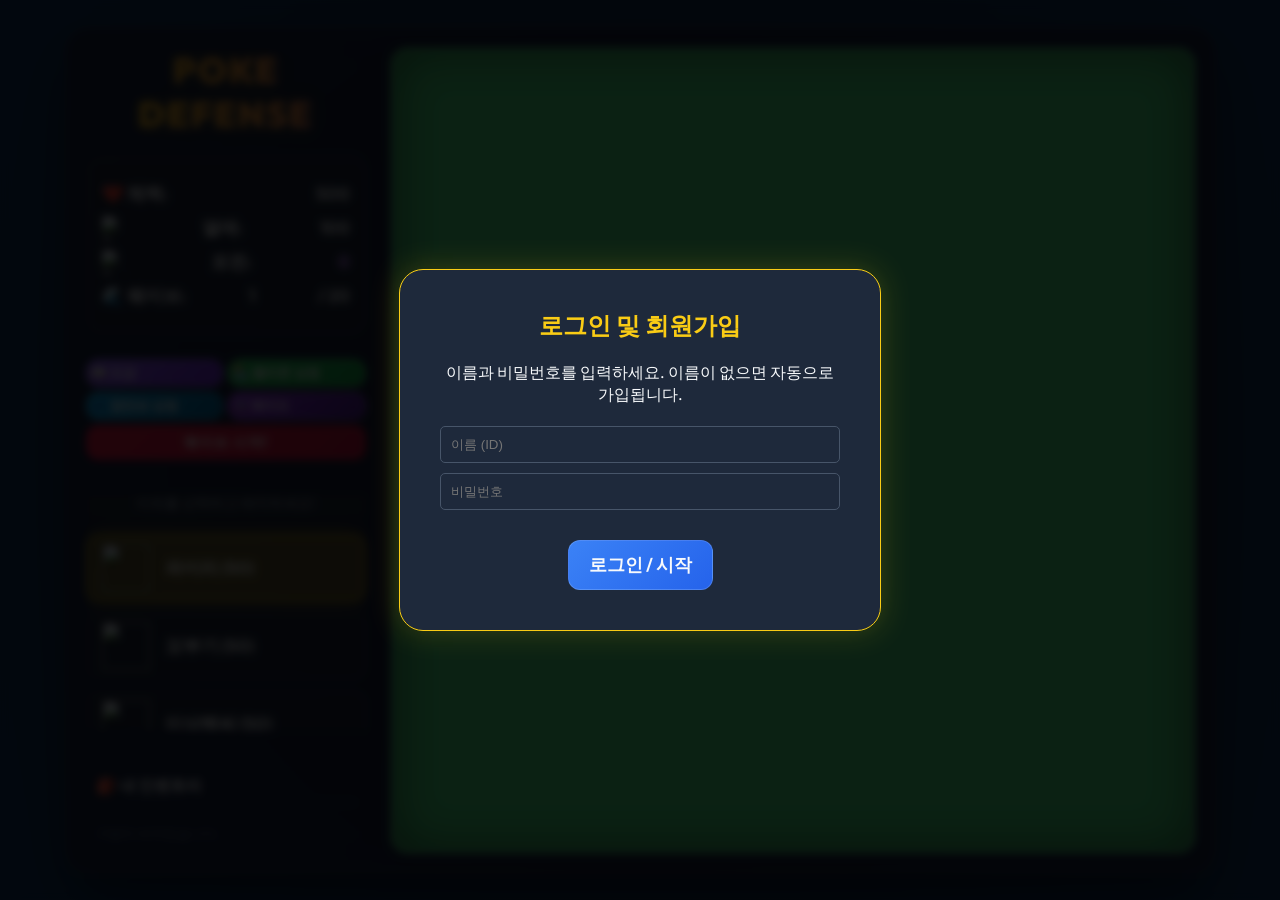
==== defense_game/index.html @ 1b273507 "Add files via upload" ====
<!DOCTYPE html>
<html lang="ko">
<head>
    <meta charset="UTF-8">
    <meta name="viewport" content="width=device-width, initial-scale=1.0">
    <title>Pokemon Defense: Advanced</title>
    <link rel="stylesheet" href="styles.css">
    <link href="https://fonts.googleapis.com/css2?family=Outfit:wght@400;600;800&display=swap" rel="stylesheet">
</head>
<body>
    <!-- Login/Register Overlay -->
    <div id="login-overlay" class="overlay">
        <div class="modal">
            <h2>로그인 및 회원가입</h2>
            <p>이름과 비밀번호를 입력하세요. 이름이 없으면 자동으로 가입됩니다.</p>
            <div style="display: flex; flex-direction: column; gap: 10px; margin: 20px 0;">
                <input type="text" id="login-id" placeholder="이름 (ID)" style="padding: 10px; border-radius: 5px; border: 1px solid #475569; background: #1e293b; color: white;">
                <input type="password" id="login-pw" placeholder="비밀번호" style="padding: 10px; border-radius: 5px; border: 1px solid #475569; background: #1e293b; color: white;">
            </div>
            <div class="modal-btns">
                <button id="btn-login" style="background: linear-gradient(135deg, #3b82f6, #2563eb);">로그인 / 시작</button>
            </div>
        </div>
    </div>

    <!-- Tutorial Overlay -->
    <div id="tutorial-overlay" class="overlay" style="display: none;">
        <div class="modal">
            <h2>환영합니다!</h2>
            <p>새로운 시스템이 도입된 포켓몬 디펜스의 튜토리얼을 진행하시겠습니까?</p>
            <div class="modal-btns">
                <button id="btn-tut-yes">네, 튜토리얼 보기</button>
                <button id="btn-tut-no" class="secondary">아니오, 바로 시작</button>
            </div>
        </div>
    </div>

    <div id="victory-overlay" class="overlay" style="display: none;">
        <div class="modal" style="border-color: #4ade80;">
            <h2 style="color: #4ade80;">VICTORY! 🎉</h2>
            <p>20 웨이브를 모두 막아냈습니다!<br>포켓몬 디펜스 마스터가 되셨습니다.</p>
            <div class="modal-btns">
                <button onclick="location.reload()" style="background: linear-gradient(135deg, #22c55e, #16a34a);">다시 하기</button>
            </div>
        </div>
    </div>

    <!-- Encyclopedia Overlay -->
    <div id="encyclopedia-overlay" class="overlay" style="display: none; align-items: flex-start; padding-top: 50px;">
        <div class="modal" style="width: 80%; max-width: 800px; max-height: 80vh; overflow-y: auto; text-align: left; position: relative;">
            <button id="btn-close-enc" style="position: absolute; top: 15px; right: 15px; background: transparent; border: none; font-size: 1.2rem; cursor: pointer;">❌</button>
            <h2 style="text-align: center; margin-bottom: 20px;">📖 디펜스 종합 도감</h2>
            
            <div style="display: flex; gap: 10px; margin-bottom: 20px; justify-content: center;">
                <button id="tab-towers" style="padding: 8px 16px; background: linear-gradient(135deg, #3b82f6, #2563eb); color: white; border: none; border-radius: 5px; cursor: pointer; font-weight: bold;">아군 (포켓몬 타워)</button>
                <button id="tab-enemies" style="padding: 8px 16px; background: #334155; color: #cbd5e1; border: none; border-radius: 5px; cursor: pointer; font-weight: bold;">적 (야생 포켓몬)</button>
                <button id="tab-status" style="padding: 8px 16px; background: #334155; color: #cbd5e1; border: none; border-radius: 5px; cursor: pointer; font-weight: bold;">상태이상 효과</button>
            </div>
            
            <div id="enc-towers-content" style="display: grid; grid-template-columns: repeat(auto-fill, minmax(200px, 1fr)); gap: 15px;">
                <!-- JS로 렌더링 -->
            </div>
            <div id="enc-enemies-content" style="display: none; grid-template-columns: repeat(auto-fill, minmax(200px, 1fr)); gap: 15px;">
                <!-- JS로 렌더링 -->
            </div>
            <div id="enc-status-content" style="display: none; grid-template-columns: repeat(auto-fill, minmax(300px, 1fr)); gap: 15px;">
                <div style="background: rgba(0,0,0,0.3); padding: 15px; border-radius: 8px; border-left: 5px solid #ef4444;">
                    <h4 style="color: #ef4444; margin: 0 0 5px 0;">🔥 화상 (Burn)</h4>
                    <p style="margin: 0; font-size: 0.85rem; color: #cbd5e1;">5초 동안 매 0.5초마다 지속 피해를 입힙니다. 기지 공격 시 데미지가 반감됩니다.</p>
                </div>
                <div style="background: rgba(0,0,0,0.3); padding: 15px; border-radius: 8px; border-left: 5px solid #3b82f6;">
                    <h4 style="color: #3b82f6; margin: 0 0 5px 0;">💧 둔화 (Slow)</h4>
                    <p style="margin: 0; font-size: 0.85rem; color: #cbd5e1;">일정 시간 동안 적의 이동 속도가 감소합니다.</p>
                </div>
                <div style="background: rgba(0,0,0,0.3); padding: 15px; border-radius: 8px; border-left: 5px solid #facc15;">
                    <h4 style="color: #facc15; margin: 0 0 5px 0;">⚡ 마비 (Paralyze)</h4>
                    <p style="margin: 0; font-size: 0.85rem; color: #cbd5e1;">이동 속도가 50% 감소하며, 1초마다 12% 확률로 2초간 멈춥니다.</p>
                </div>
                <div style="background: rgba(0,0,0,0.3); padding: 15px; border-radius: 8px; border-left: 5px solid #a855f7;">
                    <h4 style="color: #a855f7; margin: 0 0 5px 0;">☠️ 맹독 (Poison)</h4>
                    <p style="margin: 0; font-size: 0.85rem; color: #cbd5e1;">5초 동안 매 0.5초마다 아주 강력한 지속 피해를 입힙니다.</p>
                </div>
                <div style="background: rgba(0,0,0,0.3); padding: 15px; border-radius: 8px; border-left: 5px solid #38bdf8;">
                    <h4 style="color: #38bdf8; margin: 0 0 5px 0;">❄️ 얼음 (Freeze)</h4>
                    <p style="margin: 0; font-size: 0.85rem; color: #cbd5e1;">적이 완전히 멈춥니다. 1초마다 20% 확률로 얼음이 깨지며 해제됩니다.</p>
                </div>
                <div style="background: rgba(0,0,0,0.3); padding: 15px; border-radius: 8px; border-left: 5px solid #93c5fd;">
                    <h4 style="color: #93c5fd; margin: 0 0 5px 0;">💤 수면 (Sleep)</h4>
                    <p style="margin: 0; font-size: 0.85rem; color: #cbd5e1;">야생 포켓몬이 아군 타워를 잠재워 일정 시간 공격하지 못하게 합니다.</p>
                </div>
                <div style="background: rgba(0,0,0,0.3); padding: 15px; border-radius: 8px; border-left: 5px solid #f87171;">
                    <h4 style="color: #f87171; margin: 0 0 5px 0;">🥱 하품 (Yawn)</h4>
                    <p style="margin: 0; font-size: 0.85rem; color: #cbd5e1;">야생 포켓몬이 주변 타워에게 하품을 걸어 서서히 잠들게 합니다 (10초 뒤 3.5초 수면).</p>
                </div>
                <div style="background: rgba(0,0,0,0.3); padding: 15px; border-radius: 8px; border-left: 5px solid #facc15;">
                    <h4 style="color: #facc15; margin: 0 0 5px 0;">😵 기절 (Stun)</h4>
                    <p style="margin: 0; font-size: 0.85rem; color: #cbd5e1;">돌에 맞거나 폭발에 휘말린 타워가 일시적으로 행동 불능(공격 불가) 상태가 됩니다.</p>
                </div>
                <div style="background: rgba(0,0,0,0.3); padding: 15px; border-radius: 8px; border-left: 5px solid #b45309;">
                    <h4 style="color: #b45309; margin: 0 0 5px 0;">🌪️ 모래지옥 (Sand Tomb)</h4>
                    <p style="margin: 0; font-size: 0.85rem; color: #cbd5e1;">보스의 모래지옥 범위 내에 있는 타워들은 지속적으로 공격이 불가능해집니다.</p>
                </div>
                <div style="background: rgba(0,0,0,0.3); padding: 15px; border-radius: 8px; border-left: 5px solid #64748b;">
                    <h4 style="color: #64748b; margin: 0 0 5px 0;">⚙️ 톱니바퀴 시너지 (Gear Synergy)</h4>
                    <p style="margin: 0; font-size: 0.85rem; color: #cbd5e1;">현재 맵 위에 생존해 있는 기어르 계열(기어르, 기기어르, 기기기어르)이 많을수록 이들의 이동 속도가 비례하여 빨라지며, 타워에게 받는 피해량도 대폭 감소합니다.</p>
                </div>
                <div style="background: rgba(0,0,0,0.3); padding: 15px; border-radius: 8px; border-left: 5px solid #a855f7;">
                    <h4 style="color: #a855f7; margin: 0 0 5px 0;">💫 혼란 (Confusion)</h4>
                    <p style="margin: 0; font-size: 0.85rem; color: #cbd5e1;">몬스터가 혼란 상태에 빠져, 이동하면서 지속적으로 자해 피해를 입습니다. 몬스터의 색상이 기괴하게 변형됩니다.</p>
                </div>
                <div style="background: rgba(0,0,0,0.3); padding: 15px; border-radius: 8px; border-left: 5px solid #ef4444;">
                    <h4 style="color: #ef4444; margin: 0 0 5px 0;">👿 위협 (Intimidate)</h4>
                    <p style="margin: 0; font-size: 0.85rem; color: #cbd5e1;">전방위 적들의 공격력을 영구적으로 하락시킵니다. (최대 75% 중첩 가능)</p>
                </div>
                <div style="background: rgba(0,0,0,0.3); padding: 15px; border-radius: 8px; border-left: 5px solid #22c55e;">
                    <h4 style="color: #22c55e; margin: 0 0 5px 0;">🚫 회복 봉인 (Heal Block)</h4>
                    <p style="margin: 0; font-size: 0.85rem; color: #cbd5e1;">적 몬스터가 피격 시 체력을 회복하는 능력을 일시적으로 봉인합니다.</p>
                </div>
                <div style="background: rgba(0,0,0,0.3); padding: 15px; border-radius: 8px; border-left: 5px solid #3b82f6;">
                    <h4 style="color: #3b82f6; margin: 0 0 5px 0;">📉 공격력 하락 오라 (Weaken Aura)</h4>
                    <p style="margin: 0; font-size: 0.85rem; color: #cbd5e1;">물거미 계열 몬스터 주변에 있으면 아군 타워의 데미지가 일정 비율(20%) 하락합니다.</p>
                </div>
            </div>
        </div>
    </div>

    <!-- Shop Overlay -->
    <div id="shop-overlay" class="overlay" style="display: none; align-items: center; justify-content: center;">
        <div class="modal" style="width: 90%; max-width: 600px; border: 2px solid #22c55e; background: #0f172a; box-shadow: 0 0 20px rgba(34, 197, 94, 0.4);">
            <button id="btn-close-shop" style="position: absolute; top: 15px; right: 15px; background: transparent; border: none; font-size: 1.2rem; cursor: pointer;">❌</button>
            
            <div style="display: flex; align-items: center; gap: 15px; margin-bottom: 20px; border-bottom: 1px solid #1e293b; padding-bottom: 15px;">
                <img src="https://raw.githubusercontent.com/PokeAPI/sprites/master/sprites/pokemon/352.png" alt="Kecleon" style="width: 80px; height: 80px; filter: drop-shadow(0 2px 4px rgba(0,0,0,0.5));">
                <div>
                    <h2 style="color: #4ade80; margin: 0; font-size: 1.8rem;">켈리몬 상점</h2>
                    <p style="color: #94a3b8; margin: 5px 0 0 0; font-size: 0.9rem;">필요한 도구를 구매하세요! 재고는 바로바로 들어옵니다.</p>
                </div>
            </div>

            <div id="shop-items-container" style="display: grid; grid-template-columns: repeat(3, 1fr); gap: 15px; margin-bottom: 20px;">
                <!-- JS로 렌더링 됨 -->
            </div>
            
            <div style="text-align: right; color: #cbd5e1; font-weight: bold; font-size: 1.1rem;">
                보유 열매: <span id="shop-berries-display" style="color: #fbbf24;">0</span> 🍒
            </div>
        </div>
    </div>

    <!-- Snorlax's Shop Overlay -->
    <div id="snorlax-shop-overlay" class="overlay" style="display: none; align-items: center; justify-content: center; z-index: 105;">
        <div class="modal" style="width: 95%; max-width: 800px; max-height: 90vh; display: flex; flex-direction: column; border: 2px solid #0ea5e9; background: #0f172a; box-shadow: 0 0 30px rgba(14, 165, 233, 0.4); padding: 20px;">
            <button id="btn-close-snorlax-shop" style="position: absolute; top: 15px; right: 15px; background: transparent; border: none; font-size: 1.5rem; cursor: pointer;">❌</button>
            
            <div style="display: flex; align-items: center; gap: 15px; margin-bottom: 20px; border-bottom: 1px solid #1e293b; padding-bottom: 15px; flex-shrink: 0;">
                <img src="https://raw.githubusercontent.com/PokeAPI/sprites/master/sprites/pokemon/143.png" alt="Snorlax" style="width: 100px; height: 100px; filter: drop-shadow(0 4px 6px rgba(0,0,0,0.5));">
                <div style="text-align: left;">
                    <h2 style="color: #38bdf8; margin: 0; font-size: 2rem;">잠만보의 상점</h2>
                    <p style="color: #94a3b8; margin: 5px 0 0 0; font-size: 1rem;">라운드를 클리어하고 얻은 <b>포핀</b> <img src="https://raw.githubusercontent.com/PokeAPI/sprites/master/sprites/items/lumiose-galette.png" alt="poffin" style="width: 24px; vertical-align: middle;"> 으로 영구적인 업그레이드를 하세요!</p>
                </div>
            </div>

            <div style="text-align: right; color: #e2e8f0; font-weight: bold; font-size: 1.2rem; margin-bottom: 15px; flex-shrink: 0;">
                내 포핀: <span id="snorlax-poffins-display" style="color: #c084fc; font-size: 1.5rem;">0</span> <img src="https://raw.githubusercontent.com/PokeAPI/sprites/master/sprites/items/lumiose-galette.png" alt="poffin" style="width: 24px; vertical-align: middle;">
            </div>

            <!-- Upgrades Container -->
            <div id="snorlax-upgrades-container" style="flex: 1; overflow-y: auto; display: grid; grid-template-columns: repeat(auto-fill, minmax(240px, 1fr)); gap: 15px; padding-right: 10px;">
                <!-- JS로 렌더링 됨 -->
            </div>
        </div>
    </div>

    <div id="game-container">
        <div id="ui-panel" style="max-height: calc(100vh - 60px); overflow-y: auto; padding-right: 5px;">
            <h1>Poke Defense</h1>
            <div class="stats">
                <p>❤️ 체력: <span id="lives">500</span></p>
                <p><img src="https://raw.githubusercontent.com/PokeAPI/sprites/master/sprites/items/oran-berry.png" alt="Berry" class="berry-icon"> 열매: <span id="berries">100</span></p>
                <p><img src="https://raw.githubusercontent.com/PokeAPI/sprites/master/sprites/items/lumiose-galette.png" alt="Poffin" class="berry-icon"> 포핀: <span id="poffins" style="color: #c084fc; font-weight: bold;">0</span></p>
                <p>🌊 웨이브: <span id="wave">1</span> / 20</p>
            </div>

            <!-- User Status Bar -->
            <div id="user-status-bar" style="position: absolute; top: 10px; right: 20px; display: none; gap: 10px; align-items: center; z-index: 50; background: rgba(0,0,0,0.6); padding: 5px 15px; border-radius: 20px;">
                <span id="user-name-display" style="color: #60a5fa; font-weight: bold;">User</span>
                <button id="btn-save-game" style="background: #22c55e; border: none; padding: 5px 10px; border-radius: 5px; color: white; cursor: pointer; font-size: 0.8rem; font-weight: bold;">저장</button>
                <button id="btn-logout" style="background: #ef4444; border: none; padding: 5px 10px; border-radius: 5px; color: white; cursor: pointer; font-size: 0.8rem; font-weight: bold;">로그아웃</button>
            </div>

            <div id="top-buttons-container" style="flex-shrink: 0;">
                <div style="display: flex; gap: 5px; margin-top: 5px;">
                    <button id="btn-open-enc" style="flex: 1; padding: 4px; background: linear-gradient(135deg, #8b5cf6, #6d28d9); border-color: #a78bfa; font-size: 0.8rem;">📖 도감</button>
                    <button id="btn-open-shop" style="flex: 1; padding: 4px; background: linear-gradient(135deg, #22c55e, #16a34a); border-color: #4ade80; font-size: 0.8rem;">🏪 켈리몬 상점</button>
                </div>
                <div style="display: flex; gap: 5px; margin-top: 5px;">
                    <button id="btn-open-snorlax-shop" style="flex: 1; padding: 4px; background: linear-gradient(135deg, #0ea5e9, #0369a1); border-color: #38bdf8; font-size: 0.8rem;">💤 잠만보 상점</button>
                    <button id="btn-open-raid" style="flex: 1; padding: 4px; background: linear-gradient(135deg, #9333ea, #4c1d95); border-color: #c084fc; font-size: 0.8rem; font-weight: bold;">⚔️ 레이드</button>
                </div>
                <button id="btn-start-wave" style="margin-top: 5px; padding: 8px; width: 100%; font-size: 0.9rem;">웨이브 시작!</button>
            </div>
            
            <div id="build-menu" class="controls" style="max-height: 250px; overflow-y: auto; flex-shrink: 0;">
                <p class="instruction" style="position: sticky; top: 0; background: #1e293b; padding-bottom: 5px; z-index: 1;">타워를 선택하고 배치하세요!</p>
                <button class="tower-btn active" data-type="charmander">
                    <img src="https://raw.githubusercontent.com/PokeAPI/sprites/master/sprites/pokemon/4.png" class="btn-sprite">
                    파이리 (50)
                </button>
                <button class="tower-btn" data-type="squirtle">
                    <img src="https://raw.githubusercontent.com/PokeAPI/sprites/master/sprites/pokemon/7.png" class="btn-sprite">
                    꼬부기 (50)
                </button>
                <button class="tower-btn" data-type="bulbasaur">
                    <img src="https://raw.githubusercontent.com/PokeAPI/sprites/master/sprites/pokemon/1.png" class="btn-sprite">
                    이상해씨 (50)
                </button>
                <button class="tower-btn" data-type="pikachu">
                    <img src="https://raw.githubusercontent.com/PokeAPI/sprites/master/sprites/pokemon/25.png" class="btn-sprite">
                    피카츄 (100)
                </button>
                <button class="tower-btn" data-type="eevee">
                    <img src="https://raw.githubusercontent.com/PokeAPI/sprites/master/sprites/pokemon/133.png" class="btn-sprite">
                    이브이 (100)
                </button>
                <button class="tower-btn" data-type="gastly">
                    <img src="https://raw.githubusercontent.com/PokeAPI/sprites/master/sprites/pokemon/92.png" class="btn-sprite">
                    고오스 (80)
                </button>
                <button class="tower-btn" data-type="abra">
                    <img src="https://raw.githubusercontent.com/PokeAPI/sprites/master/sprites/pokemon/63.png" class="btn-sprite">
                    케이시 (60)
                </button>
                <button class="tower-btn" data-type="magnemite">
                    <img src="https://raw.githubusercontent.com/PokeAPI/sprites/master/sprites/pokemon/81.png" class="btn-sprite">
                    코일 (180)
                </button>
                <button class="tower-btn" data-type="riolu">
                    <img src="https://raw.githubusercontent.com/PokeAPI/sprites/master/sprites/pokemon/447.png" class="btn-sprite">
                    리오르 (90)
                </button>
                <button class="tower-btn" data-type="smoochum">
                    <img src="https://raw.githubusercontent.com/PokeAPI/sprites/master/sprites/pokemon/238.png" class="btn-sprite">
                    뽀뽀라 (70)
                </button>
                <button class="tower-btn" data-type="froakie">
                    <img src="https://raw.githubusercontent.com/PokeAPI/sprites/master/sprites/pokemon/656.png" class="btn-sprite">
                    개구마르 (70)
                </button>
                <button class="tower-btn" data-type="sigilyph">
                    <img src="https://raw.githubusercontent.com/PokeAPI/sprites/master/sprites/pokemon/561.png" class="btn-sprite">
                    심보러 (250)
                </button>
                <button class="tower-btn" data-type="litten">
                    <img src="https://raw.githubusercontent.com/PokeAPI/sprites/master/sprites/pokemon/725.png" class="btn-sprite">
                    냐오불 (50)
                </button>
                <button class="tower-btn" data-type="popplio">
                    <img src="https://raw.githubusercontent.com/PokeAPI/sprites/master/sprites/pokemon/728.png" class="btn-sprite">
                    누리공 (50)
                </button>
                <button class="tower-btn" data-type="rowlet">
                    <img src="https://raw.githubusercontent.com/PokeAPI/sprites/master/sprites/pokemon/722.png" class="btn-sprite">
                    나몰빼미 (50)
                </button>

                <button id="btn-build-typenull" class="tower-btn" data-type="type_null" style="display: none; background: linear-gradient(135deg, #a855f7, #6b21a8); border-color: #a855f7;">
                    <img src="https://raw.githubusercontent.com/PokeAPI/sprites/master/sprites/pokemon/772.png" class="btn-sprite">
                    타입:널 (0)
                </button>
                <button id="btn-build-zeraora" class="tower-btn" data-type="zeraora" style="display: none; background: linear-gradient(135deg, #facc15, #f59e0b); border-color: #facc15;">
                    <img src="https://raw.githubusercontent.com/PokeAPI/sprites/master/sprites/pokemon/807.png" class="btn-sprite">
                    제라오라 (0)
                </button>
            </div>

            <div id="upgrade-menu" class="controls" style="display: none;">
                <h3 id="upg-name">파이리 Lv.1</h3>
                <img id="upg-img" src="" alt="" style="width: 80px; height: 80px; align-self: center; filter: drop-shadow(0 2px 4px rgba(0,0,0,0.5));">
                <p class="instruction" id="upg-desc" style="color: #cbd5e1; margin-bottom:10px;">단일 대상 공격</p>
                
                <div id="upg-stats" style="font-size: 0.85rem; color: #94a3b8; margin-bottom: 10px; background: rgba(0,0,0,0.3); padding: 8px; border-radius: 5px; line-height: 1.5; text-align: left;">
                    ⚔️ 공격력: <span id="stat-dmg" style="color: #f87171;">0</span><br>
                    🎯 사거리: <span id="stat-range" style="color: #60a5fa;">0</span><br>
                    ⏱️ 쿨타임: <span id="stat-cd" style="color: #34d399;">0</span>초
                </div>
                
                <button id="btn-upgrade">강화 (비용: 10)</button>
                <div id="evolve-container" style="display: flex; flex-direction: column; gap: 5px; width: 100%;"></div>
                <button id="btn-sell" style="background: linear-gradient(135deg, #ef4444, #b91c1c); border-color: #f87171; margin-top: 5px;">철거 (반환: 25)</button>
                <button id="btn-close-upgrade" class="secondary" style="margin-top:auto;">뒤로 가기</button>
            </div>
            
            <div id="inventory-panel" class="controls" style="margin-top: 15px; padding: 10px; flex-shrink: 0;">
                <h3 style="margin: 0 0 10px 0; font-size: 1rem; border-bottom: 1px solid #334155; padding-bottom: 5px;">🎒 내 인벤토리</h3>
                <div id="inv-slots" style="display: flex; gap: 8px; flex-wrap: wrap; max-height: 250px; overflow-y: auto;">
                    <!-- JS로 렌더링 -->
                    <p style="color: #64748b; font-size: 0.8rem; margin: 0;">가방이 비어있습니다.</p>
                </div>
            </div>

            <!-- 레이드 모달 추가 -->
            <div id="raid-menu" class="controls" style="display: none; position: absolute; z-index: 100; left: 20px; top: 100px; max-width: 300px; max-height: 400px; overflow-y: auto; border: 2px solid #a855f7; box-shadow: 0 10px 25px rgba(0,0,0,0.8);">
                <h2 style="color: #c084fc; text-align: center; margin-bottom: 15px;">⚔️ 전설 레이드</h2>
                <button id="btn-close-raid" class="secondary" style="position: absolute; top: 10px; right: 10px; width: 30px; height: 30px; padding: 0;">X</button>
                
                <div style="display: flex; justify-content: space-between; align-items: center; margin-bottom: 10px;">
                    <button id="btn-prev-raid" class="secondary" style="padding: 5px 10px; border-radius: 5px;">◀</button>
                    <span id="raid-boss-indicator" style="color: #cbd5e1; font-size: 0.9rem;">1 / 2</span>
                    <button id="btn-next-raid" class="secondary" style="padding: 5px 10px; border-radius: 5px;">▶</button>
                </div>

                <div id="raid-boss-container" style="background: rgba(0,0,0,0.4); border-radius: 8px; padding: 10px; text-align: center;">
                    <img id="raid-boss-img" src="https://raw.githubusercontent.com/PokeAPI/sprites/master/sprites/pokemon/772.png" style="width: 80px; height: 80px; filter: drop-shadow(0 0 5px #c084fc);">
                    <h3 id="raid-boss-name" style="margin: 5px 0;">타입:널 (비용: 555)</h3>
                    <p id="raid-boss-desc" style="font-size: 0.8rem; color: #cbd5e1; margin-bottom: 10px;">스턴/상태이상 면역의 강력한 보스! 처치 시 아군으로 합류합니다.</p>
                    <button id="btn-start-raid" style="background: linear-gradient(135deg, #9333ea, #4c1d95); border-color: #c084fc; width: 100%;">도전하기</button>
                </div>
            </div>

        </div>
        
        <div id="canvas-container">
            <canvas id="gameCanvas" width="800" height="600"></canvas>
            
            <!-- Game Over Screen -->
            <div id="game-over-screen" style="display: none; position: absolute; top: 0; left: 0; width: 100%; height: 100%; background: rgba(0, 0, 0, 0.8); z-index: 100; flex-direction: column; align-items: center; justify-content: center;">
                <h1 style="color: #ef4444; font-size: 3rem; margin-bottom: 20px;">GAME OVER</h1>
                <button id="btn-restart-game" style="background: #3b82f6; color: white; border: none; padding: 15px 30px; font-size: 1.2rem; border-radius: 8px; cursor: pointer; font-weight: bold;">처음으로 돌아가기</button>
            </div>
            
            <!-- Tutorial Tooltips -->
            <div id="tut-tooltip" class="tooltip" style="display: none;">
                <p id="tut-text">여기를 클릭하세요</p>
                <div style="text-align: right;">
                    <button id="btn-tut-next" style="display: inline-block; padding: 5px 10px; font-size:0.9rem;">다음</button>
                </div>
            </div>
        </div>
    </div>
    <script src="game.js?v=2.8"></script>
</body>
</html>
---- defense_game/styles.css ----
:root {
    --bg-dark: #1a1a2e;
    --panel-bg: rgba(30, 41, 59, 0.85);
    --accent: #facc15;
    --accent-hover: #eab308;
    --text-main: #f8fafc;
    --glass-border: rgba(255, 255, 255, 0.15);
}

body {
    margin: 0;
    padding: 0;
    background-color: var(--bg-dark);
    font-family: 'Outfit', sans-serif;
    color: var(--text-main);
    display: flex;
    justify-content: center;
    align-items: center;
    height: 100vh;
    overflow: hidden;
    background: radial-gradient(circle at center, #16213e 0%, #0f3460 100%);
}

#game-container {
    display: flex;
    gap: 20px;
    padding: 20px;
    background: rgba(26, 26, 46, 0.6);
    backdrop-filter: blur(16px);
    border-radius: 24px;
    border: 1px solid var(--glass-border);
    box-shadow: 0 25px 50px -12px rgba(0, 0, 0, 0.6);
}

#ui-panel {
    width: 280px;
    display: flex;
    flex-direction: column;
    gap: 20px;
}

h1 {
    margin: 0;
    font-size: 2.2rem;
    font-weight: 800;
    text-transform: uppercase;
    letter-spacing: 2px;
    background: linear-gradient(to right, #facc15, #f87171);
    -webkit-background-clip: text;
    -webkit-text-fill-color: transparent;
    text-shadow: 0 0 20px rgba(250, 204, 21, 0.3);
    text-align: center;
}

.stats {
    background: var(--panel-bg);
    padding: 15px;
    border-radius: 16px;
    border: 1px solid var(--glass-border);
}

.stats p {
    margin: 10px 0;
    font-size: 1.1rem;
    font-weight: 600;
    display: flex;
    justify-content: space-between;
    align-items: center;
}

.berry-icon {
    width: 24px;
    height: 24px;
    vertical-align: middle;
    filter: drop-shadow(0 2px 2px rgba(0,0,0,0.5));
}

.controls {
    display: flex;
    flex-direction: column;
    gap: 12px;
    flex-grow: 1;
}

.instruction {
    font-size: 0.9rem;
    color: #94a3b8;
    text-align: center;
    margin-bottom: 5px;
}

button {
    background: var(--panel-bg);
    color: var(--text-main);
    border: 1px solid var(--glass-border);
    padding: 8px 15px;
    border-radius: 12px;
    font-size: 1.1rem;
    font-weight: 600;
    cursor: pointer;
    transition: all 0.3s ease;
    font-family: 'Outfit', sans-serif;
    display: flex;
    align-items: center;
    justify-content: flex-start;
    gap: 15px;
}

.btn-sprite {
    width: 48px;
    height: 48px;
    object-fit: contain;
    filter: drop-shadow(0 2px 4px rgba(0,0,0,0.5));
}

button:hover {
    background: rgba(250, 204, 21, 0.2);
    border-color: var(--accent);
    box-shadow: 0 0 15px rgba(250, 204, 21, 0.3);
    transform: translateY(-2px);
}

button.active {
    background: rgba(250, 204, 21, 0.3);
    border-color: var(--accent);
    box-shadow: 0 0 20px rgba(250, 204, 21, 0.4);
}

button.secondary {
    background: rgba(100, 116, 139, 0.5);
    border-color: rgba(255,255,255,0.1);
}
button.secondary:hover {
    background: rgba(100, 116, 139, 0.8);
    border-color: rgba(255,255,255,0.3);
}

#btn-start-wave {
    margin-top: auto;
    background: linear-gradient(135deg, #e11d48, #be123c);
    border: none;
    font-weight: 800;
    text-transform: uppercase;
    letter-spacing: 1px;
    font-size: 1.2rem;
    justify-content: center;
    padding: 15px;
}

#btn-start-wave:hover {
    background: linear-gradient(135deg, #f43f5e, #e11d48);
    box-shadow: 0 0 20px rgba(225, 29, 72, 0.5);
}

#btn-start-wave:disabled {
    background: #475569;
    box-shadow: none;
    cursor: not-allowed;
    transform: none;
}

#canvas-container {
    background: #4ade80;
    border-radius: 16px;
    overflow: hidden;
    border: 2px solid var(--glass-border);
    position: relative;
    box-shadow: inset 0 0 50px rgba(0,0,0,0.5);
}

canvas {
    display: block;
}

/* Modals & Overlays */
.overlay {
    position: fixed;
    top: 0; left: 0; right: 0; bottom: 0;
    background: rgba(0,0,0,0.85);
    display: flex;
    justify-content: center;
    align-items: center;
    z-index: 100;
    backdrop-filter: blur(4px);
}

.modal {
    background: #1e293b;
    padding: 40px;
    border-radius: 24px;
    border: 1px solid var(--accent);
    text-align: center;
    box-shadow: 0 0 30px rgba(250, 204, 21, 0.2);
    max-width: 400px;
}

.modal h2 {
    margin-top: 0;
    color: var(--accent);
}

.modal-btns {
    display: flex;
    gap: 15px;
    justify-content: center;
    margin-top: 30px;
}

.modal-btns button {
    justify-content: center;
    padding: 12px 20px;
}

.tooltip {
    position: absolute;
    background: rgba(15, 23, 42, 0.95);
    padding: 20px;
    border-radius: 12px;
    border: 2px solid var(--accent);
    z-index: 50;
    box-shadow: 0 0 20px rgba(250, 204, 21, 0.4);
    max-width: 250px;
}

#tut-text {
    margin: 0 0 15px 0;
    font-size: 1.05rem;
    line-height: 1.5;
    font-weight: 600;
}
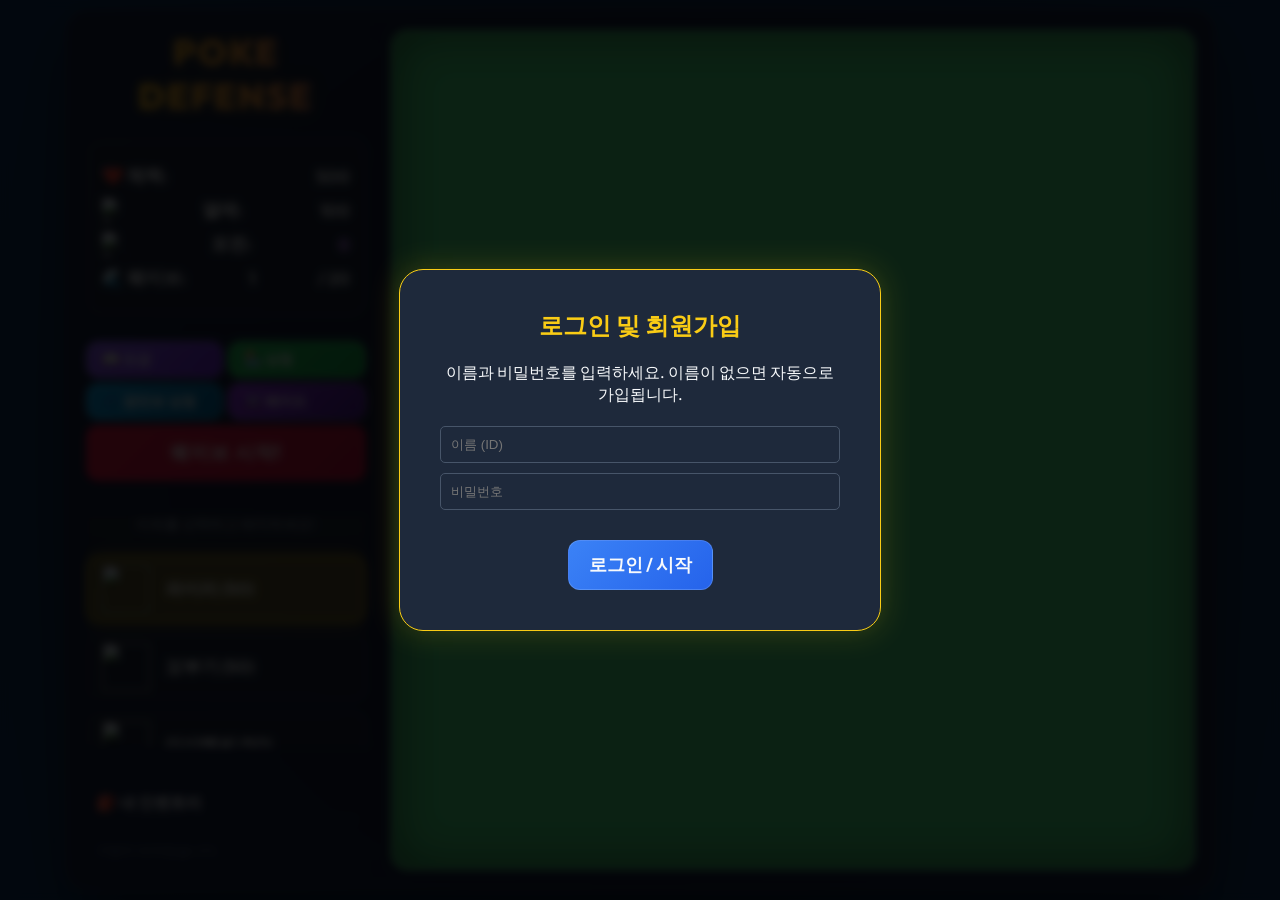
==== commit cfa676ae: "Add files via upload" ====
--- a/defense_game/index.html
+++ b/defense_game/index.html
@@ -184,23 +184,24 @@
             <!-- User Status Bar -->
             <div id="user-status-bar" style="position: absolute; top: 10px; right: 20px; display: none; gap: 10px; align-items: center; z-index: 50; background: rgba(0,0,0,0.6); padding: 5px 15px; border-radius: 20px;">
                 <span id="user-name-display" style="color: #60a5fa; font-weight: bold;">User</span>
+                <button id="btn-speed-toggle" style="background: #f59e0b; border: none; padding: 5px 10px; border-radius: 5px; color: white; cursor: pointer; font-size: 0.8rem; font-weight: bold;">▶ 1배속</button>
                 <button id="btn-save-game" style="background: #22c55e; border: none; padding: 5px 10px; border-radius: 5px; color: white; cursor: pointer; font-size: 0.8rem; font-weight: bold;">저장</button>
                 <button id="btn-logout" style="background: #ef4444; border: none; padding: 5px 10px; border-radius: 5px; color: white; cursor: pointer; font-size: 0.8rem; font-weight: bold;">로그아웃</button>
             </div>
 
-            <div id="top-buttons-container" style="flex-shrink: 0;">
+            <div id="top-buttons-container">
                 <div style="display: flex; gap: 5px; margin-top: 5px;">
-                    <button id="btn-open-enc" style="flex: 1; padding: 4px; background: linear-gradient(135deg, #8b5cf6, #6d28d9); border-color: #a78bfa; font-size: 0.8rem;">📖 도감</button>
-                    <button id="btn-open-shop" style="flex: 1; padding: 4px; background: linear-gradient(135deg, #22c55e, #16a34a); border-color: #4ade80; font-size: 0.8rem;">🏪 켈리몬 상점</button>
+                    <button id="btn-open-enc" style="flex: 1; background: linear-gradient(135deg, #8b5cf6, #6d28d9); border-color: #a78bfa; font-size: 0.9rem;">📖 도감</button>
+                    <button id="btn-open-shop" style="flex: 1; background: linear-gradient(135deg, #22c55e, #16a34a); border-color: #4ade80; font-size: 0.9rem;">🏪 상점</button>
                 </div>
                 <div style="display: flex; gap: 5px; margin-top: 5px;">
-                    <button id="btn-open-snorlax-shop" style="flex: 1; padding: 4px; background: linear-gradient(135deg, #0ea5e9, #0369a1); border-color: #38bdf8; font-size: 0.8rem;">💤 잠만보 상점</button>
-                    <button id="btn-open-raid" style="flex: 1; padding: 4px; background: linear-gradient(135deg, #9333ea, #4c1d95); border-color: #c084fc; font-size: 0.8rem; font-weight: bold;">⚔️ 레이드</button>
-                </div>
-                <button id="btn-start-wave" style="margin-top: 5px; padding: 8px; width: 100%; font-size: 0.9rem;">웨이브 시작!</button>
-            </div>
-            
-            <div id="build-menu" class="controls" style="max-height: 250px; overflow-y: auto; flex-shrink: 0;">
+                    <button id="btn-open-snorlax-shop" style="flex: 1; background: linear-gradient(135deg, #0ea5e9, #0369a1); border-color: #38bdf8; font-size: 0.9rem;">💤 잠만보 상점</button>
+                    <button id="btn-open-raid" style="flex: 1; background: linear-gradient(135deg, #9333ea, #4c1d95); border-color: #c084fc; font-size: 0.9rem; font-weight: bold;">⚔️ 레이드</button>
+                </div>
+                <button id="btn-start-wave" style="margin-top: 5px; width: 100%;">웨이브 시작!</button>
+            </div>
+            
+            <div id="build-menu" class="controls" style="max-height: 250px; overflow-y: auto;">
                 <p class="instruction" style="position: sticky; top: 0; background: #1e293b; padding-bottom: 5px; z-index: 1;">타워를 선택하고 배치하세요!</p>
                 <button class="tower-btn active" data-type="charmander">
                     <img src="https://raw.githubusercontent.com/PokeAPI/sprites/master/sprites/pokemon/4.png" class="btn-sprite">
@@ -322,12 +323,6 @@
         <div id="canvas-container">
             <canvas id="gameCanvas" width="800" height="600"></canvas>
             
-            <!-- Game Over Screen -->
-            <div id="game-over-screen" style="display: none; position: absolute; top: 0; left: 0; width: 100%; height: 100%; background: rgba(0, 0, 0, 0.8); z-index: 100; flex-direction: column; align-items: center; justify-content: center;">
-                <h1 style="color: #ef4444; font-size: 3rem; margin-bottom: 20px;">GAME OVER</h1>
-                <button id="btn-restart-game" style="background: #3b82f6; color: white; border: none; padding: 15px 30px; font-size: 1.2rem; border-radius: 8px; cursor: pointer; font-weight: bold;">처음으로 돌아가기</button>
-            </div>
-            
             <!-- Tutorial Tooltips -->
             <div id="tut-tooltip" class="tooltip" style="display: none;">
                 <p id="tut-text">여기를 클릭하세요</p>
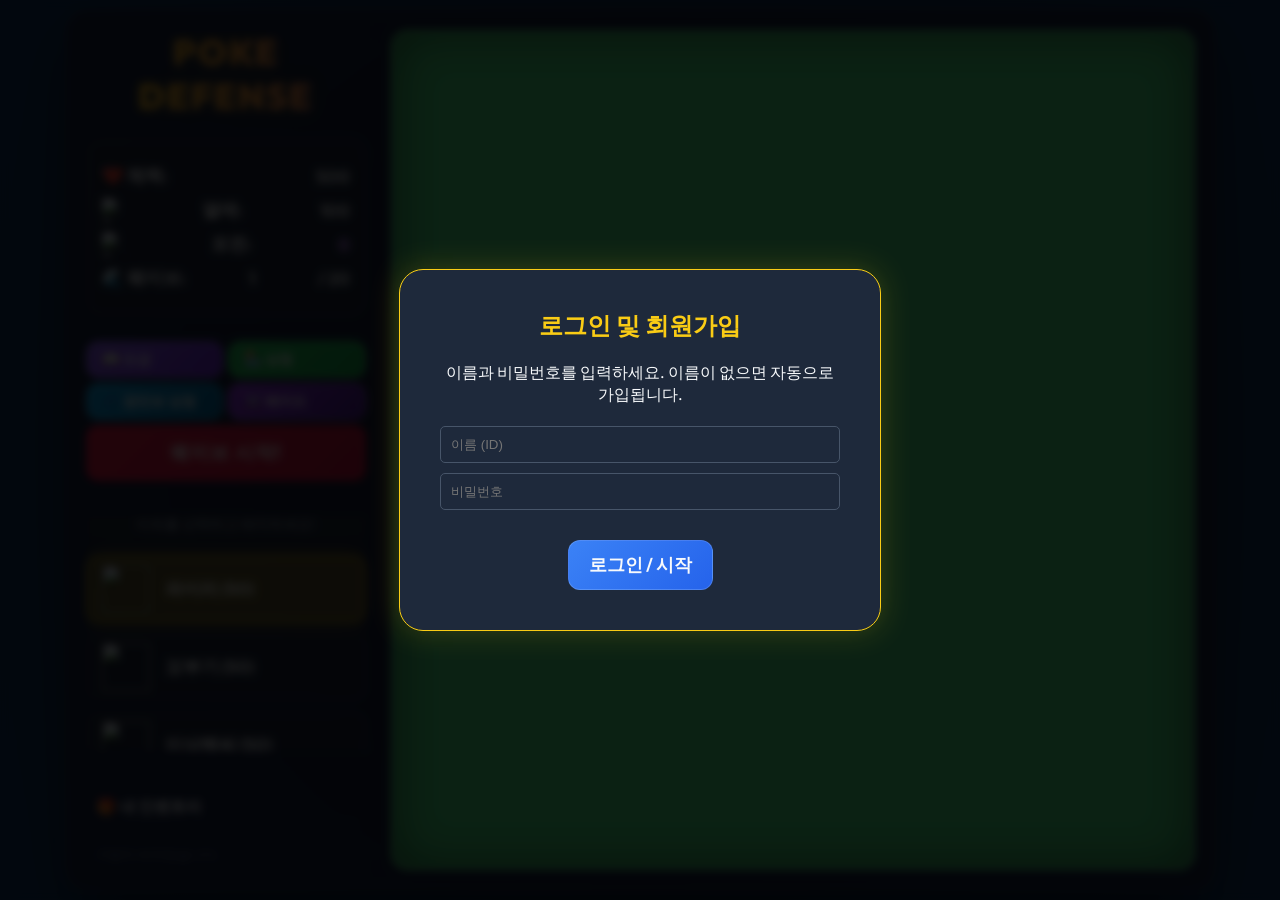
==== commit c7dd1dc3: "Add files via upload" ====
--- a/defense_game/index.html
+++ b/defense_game/index.html
@@ -45,6 +45,17 @@
         </div>
     </div>
 
+    <!-- Game Over Overlay -->
+    <div id="game-over-overlay" class="overlay" style="display: none;">
+        <div class="modal" style="border-color: #ef4444;">
+            <h2 style="color: #ef4444;">GAME OVER</h2>
+            <p>모든 체력을 소진했습니다.</p>
+            <div class="modal-btns">
+                <button id="btn-restart-game" style="background: #ef4444; border: none; color: white;">다시 시작하기</button>
+            </div>
+        </div>
+    </div>
+
     <!-- Encyclopedia Overlay -->
     <div id="encyclopedia-overlay" class="overlay" style="display: none; align-items: flex-start; padding-top: 50px;">
         <div class="modal" style="width: 80%; max-width: 800px; max-height: 80vh; overflow-y: auto; text-align: left; position: relative;">
@@ -201,7 +212,7 @@
                 <button id="btn-start-wave" style="margin-top: 5px; width: 100%;">웨이브 시작!</button>
             </div>
             
-            <div id="build-menu" class="controls" style="max-height: 250px; overflow-y: auto;">
+            <div id="build-menu" class="controls" style="max-height: 250px; overflow-y: auto; flex-shrink: 0;">
                 <p class="instruction" style="position: sticky; top: 0; background: #1e293b; padding-bottom: 5px; z-index: 1;">타워를 선택하고 배치하세요!</p>
                 <button class="tower-btn active" data-type="charmander">
                     <img src="https://raw.githubusercontent.com/PokeAPI/sprites/master/sprites/pokemon/4.png" class="btn-sprite">
@@ -292,7 +303,10 @@
             </div>
             
             <div id="inventory-panel" class="controls" style="margin-top: 15px; padding: 10px; flex-shrink: 0;">
-                <h3 style="margin: 0 0 10px 0; font-size: 1rem; border-bottom: 1px solid #334155; padding-bottom: 5px;">🎒 내 인벤토리</h3>
+                <div style="display: flex; justify-content: space-between; align-items: center; border-bottom: 1px solid #334155; padding-bottom: 5px; margin-bottom: 10px;">
+                    <h3 style="margin: 0; font-size: 1rem;">🎁 내 인벤토리</h3>
+                    <button id="btn-cancel-item" style="display: none; background: #ef4444; border: none; padding: 4px 10px; font-size: 0.8rem; border-radius: 4px; color: white; cursor: pointer; font-weight: bold;">취소</button>
+                </div>
                 <div id="inv-slots" style="display: flex; gap: 8px; flex-wrap: wrap; max-height: 250px; overflow-y: auto;">
                     <!-- JS로 렌더링 -->
                     <p style="color: #64748b; font-size: 0.8rem; margin: 0;">가방이 비어있습니다.</p>
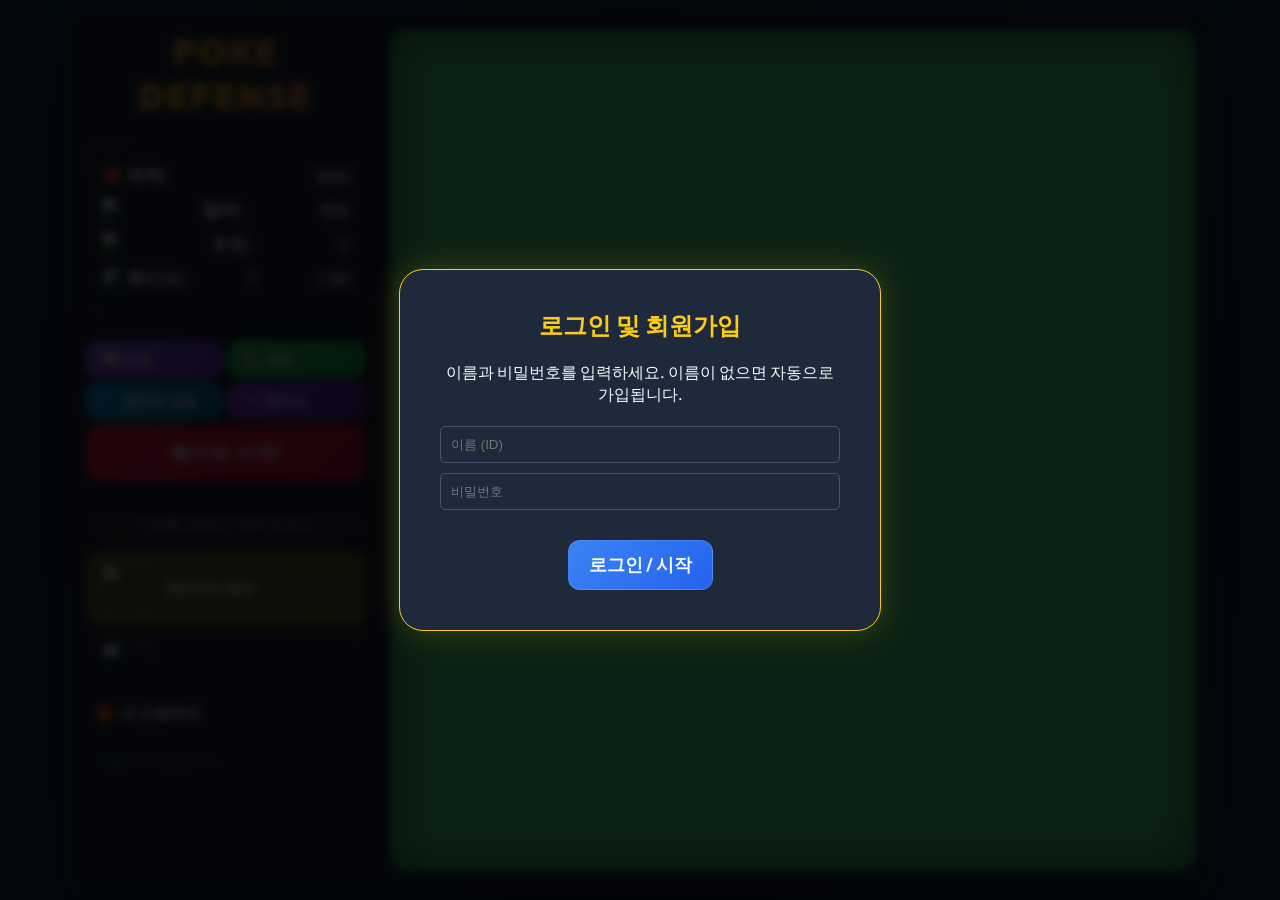
==== commit 56da209f: "Add files via upload" ====
--- a/defense_game/index.html
+++ b/defense_game/index.html
@@ -183,7 +183,7 @@
     </div>
 
     <div id="game-container">
-        <div id="ui-panel" style="max-height: calc(100vh - 60px); overflow-y: auto; padding-right: 5px;">
+        <div id="ui-panel" style="height: calc(100vh - 60px); display: flex; flex-direction: column; overflow: hidden; padding-right: 5px;">
             <h1>Poke Defense</h1>
             <div class="stats">
                 <p>❤️ 체력: <span id="lives">500</span></p>
@@ -212,7 +212,7 @@
                 <button id="btn-start-wave" style="margin-top: 5px; width: 100%;">웨이브 시작!</button>
             </div>
             
-            <div id="build-menu" class="controls" style="max-height: 250px; overflow-y: auto; flex-shrink: 0;">
+            <div id="build-menu" class="controls" style="flex: 1; min-height: 150px; overflow-y: auto;">
                 <p class="instruction" style="position: sticky; top: 0; background: #1e293b; padding-bottom: 5px; z-index: 1;">타워를 선택하고 배치하세요!</p>
                 <button class="tower-btn active" data-type="charmander">
                     <img src="https://raw.githubusercontent.com/PokeAPI/sprites/master/sprites/pokemon/4.png" class="btn-sprite">
@@ -285,7 +285,7 @@
                 </button>
             </div>
 
-            <div id="upgrade-menu" class="controls" style="display: none;">
+            <div id="upgrade-menu" class="controls" style="display: none; flex: 1; min-height: 150px; overflow-y: auto;">
                 <h3 id="upg-name">파이리 Lv.1</h3>
                 <img id="upg-img" src="" alt="" style="width: 80px; height: 80px; align-self: center; filter: drop-shadow(0 2px 4px rgba(0,0,0,0.5));">
                 <p class="instruction" id="upg-desc" style="color: #cbd5e1; margin-bottom:10px;">단일 대상 공격</p>
@@ -302,12 +302,12 @@
                 <button id="btn-close-upgrade" class="secondary" style="margin-top:auto;">뒤로 가기</button>
             </div>
             
-            <div id="inventory-panel" class="controls" style="margin-top: 15px; padding: 10px; flex-shrink: 0;">
+            <div id="inventory-panel" class="controls" style="margin-top: 15px; padding: 10px; flex: 1; min-height: 150px; overflow-y: auto; display: flex; flex-direction: column;">
                 <div style="display: flex; justify-content: space-between; align-items: center; border-bottom: 1px solid #334155; padding-bottom: 5px; margin-bottom: 10px;">
                     <h3 style="margin: 0; font-size: 1rem;">🎁 내 인벤토리</h3>
                     <button id="btn-cancel-item" style="display: none; background: #ef4444; border: none; padding: 4px 10px; font-size: 0.8rem; border-radius: 4px; color: white; cursor: pointer; font-weight: bold;">취소</button>
                 </div>
-                <div id="inv-slots" style="display: flex; gap: 8px; flex-wrap: wrap; max-height: 250px; overflow-y: auto;">
+                <div id="inv-slots" style="display: flex; gap: 8px; flex-wrap: wrap; flex: 1; overflow-y: auto;">
                     <!-- JS로 렌더링 -->
                     <p style="color: #64748b; font-size: 0.8rem; margin: 0;">가방이 비어있습니다.</p>
                 </div>
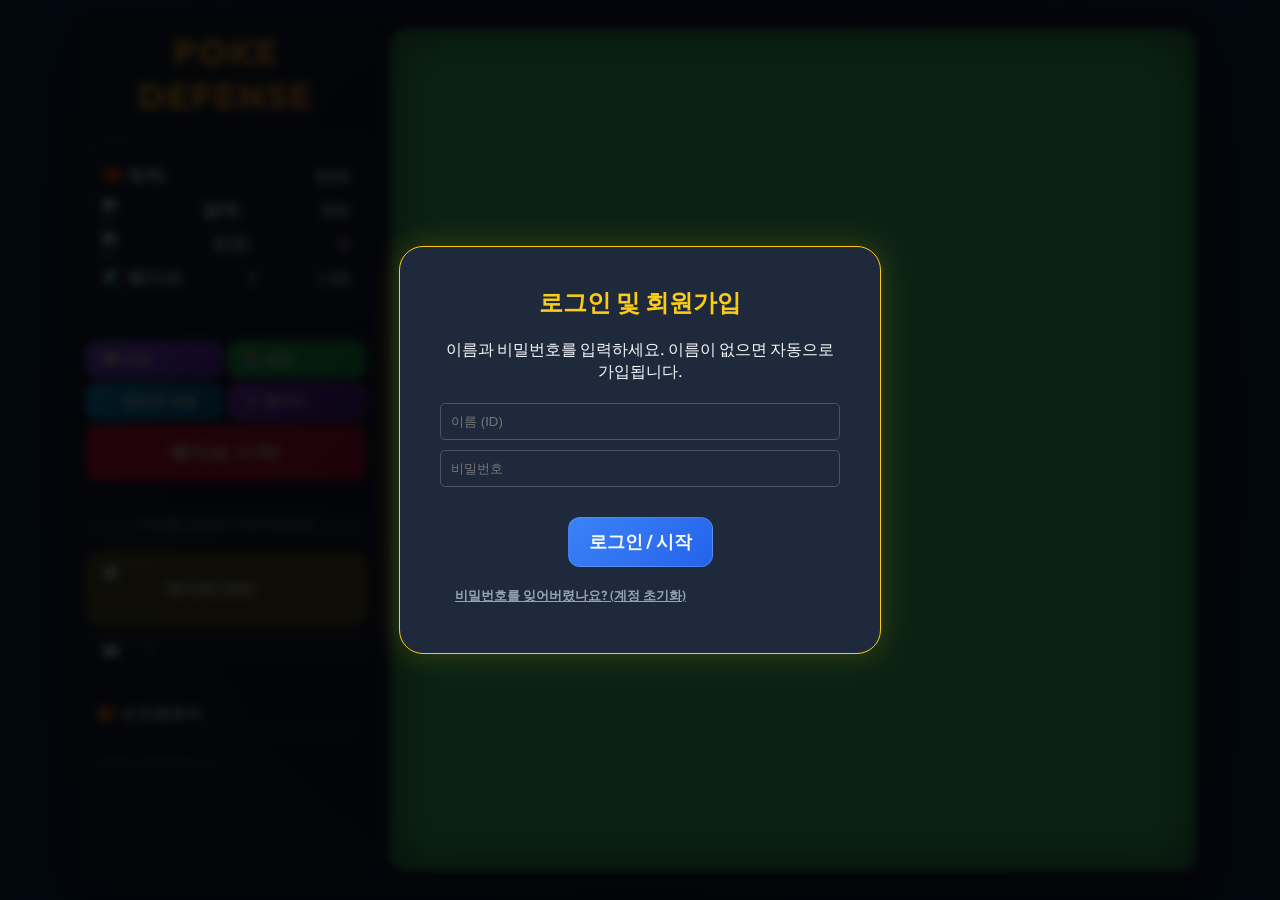
==== commit 86191ec3: "Fix defense game login issue (add error message, robust login, account reset)" ====
--- a/defense_game/index.html
+++ b/defense_game/index.html
@@ -17,8 +17,12 @@
                 <input type="text" id="login-id" placeholder="이름 (ID)" style="padding: 10px; border-radius: 5px; border: 1px solid #475569; background: #1e293b; color: white;">
                 <input type="password" id="login-pw" placeholder="비밀번호" style="padding: 10px; border-radius: 5px; border: 1px solid #475569; background: #1e293b; color: white;">
             </div>
+            <div id="login-error" style="display:none; color:#f87171; font-size:0.9rem; background:rgba(239,68,68,0.15); border:1px solid #f87171; border-radius:6px; padding:8px 12px; margin-bottom:8px;"></div>
             <div class="modal-btns">
                 <button id="btn-login" style="background: linear-gradient(135deg, #3b82f6, #2563eb);">로그인 / 시작</button>
+            </div>
+            <div style="margin-top: 12px; text-align: center;">
+                <button id="btn-reset-account" style="background: transparent; border: none; color: #94a3b8; font-size: 0.8rem; cursor: pointer; text-decoration: underline;">비밀번호를 잊어버렸나요? (계정 초기화)</button>
             </div>
         </div>
     </div>
@@ -282,6 +286,10 @@
                 <button id="btn-build-zeraora" class="tower-btn" data-type="zeraora" style="display: none; background: linear-gradient(135deg, #facc15, #f59e0b); border-color: #facc15;">
                     <img src="https://raw.githubusercontent.com/PokeAPI/sprites/master/sprites/pokemon/807.png" class="btn-sprite">
                     제라오라 (0)
+                </button>
+                <button id="btn-build-lugia" class="tower-btn" data-type="lugia" style="display: none; background: linear-gradient(135deg, #bfdbfe, #60a5fa); border-color: #93c5fd;">
+                    <img src="https://raw.githubusercontent.com/PokeAPI/sprites/master/sprites/pokemon/249.png" class="btn-sprite">
+                    루기아 (0)
                 </button>
             </div>
 
@@ -346,6 +354,6 @@
             </div>
         </div>
     </div>
-    <script src="game.js?v=2.8"></script>
+    <script src="game_v5.js"></script>
 </body>
 </html>
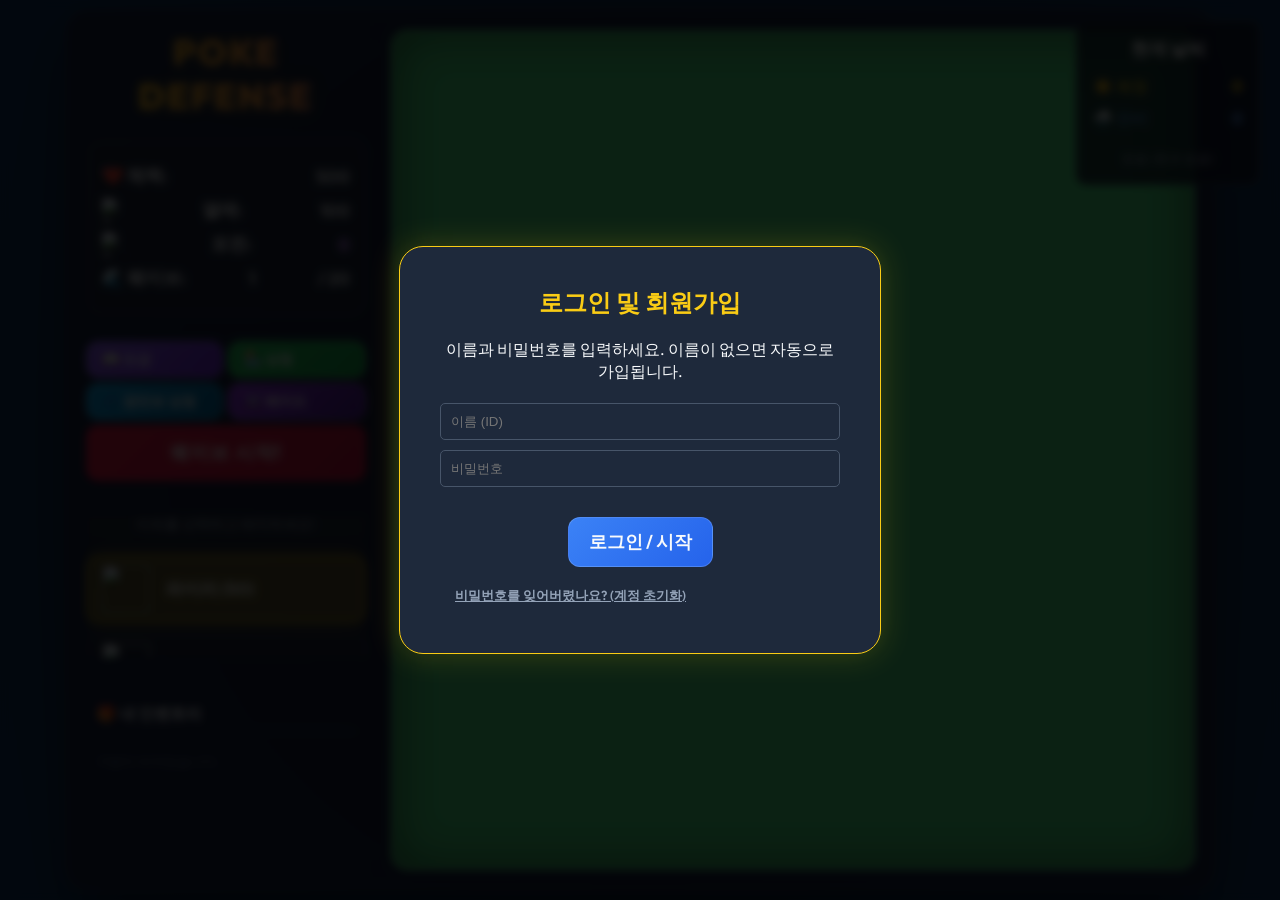
==== commit 584d2c45: "Add files via upload" ====
--- a/defense_game/index.html
+++ b/defense_game/index.html
@@ -186,6 +186,20 @@
         </div>
     </div>
 
+    <!-- 날씨 UI -->
+    <div id="weather-ui" style="position: absolute; top: 20px; right: 20px; background: rgba(15,23,42,0.8); border: 2px solid #334155; padding: 15px; border-radius: 10px; color: white; display: flex; flex-direction: column; gap: 10px; z-index: 10; pointer-events: none; min-width: 150px;">
+        <div style="font-weight: bold; font-size: 1.1rem; text-align: center; margin-bottom: 5px; color: white;">현재 날씨</div>
+        <div style="display: flex; justify-content: space-between; gap: 20px; color: #facc15;">
+            <span>☀️ 쾌청</span>
+            <span id="weather-sun-val" style="font-weight: bold;">0</span>
+        </div>
+        <div style="display: flex; justify-content: space-between; gap: 20px; color: #60a5fa;">
+            <span>🌧️ 잔비</span>
+            <span id="weather-rain-val" style="font-weight: bold;">0</span>
+        </div>
+        <div id="weather-status" style="margin-top: 10px; font-size: 0.8rem; text-align: center; color: #94a3b8;">맑음 (효과 없음)</div>
+    </div>
+
     <div id="game-container">
         <div id="ui-panel" style="height: calc(100vh - 60px); display: flex; flex-direction: column; overflow: hidden; padding-right: 5px;">
             <h1>Poke Defense</h1>
@@ -277,6 +291,22 @@
                 <button class="tower-btn" data-type="rowlet">
                     <img src="https://raw.githubusercontent.com/PokeAPI/sprites/master/sprites/pokemon/722.png" class="btn-sprite">
                     나몰빼미 (50)
+                </button>
+                <button class="tower-btn" data-type="vulpix">
+                    <img src="https://raw.githubusercontent.com/PokeAPI/sprites/master/sprites/pokemon/37.png" class="btn-sprite">
+                    식스테일 (150)
+                </button>
+                <button class="tower-btn" data-type="torkoal">
+                    <img src="https://raw.githubusercontent.com/PokeAPI/sprites/master/sprites/pokemon/324.png" class="btn-sprite">
+                    코터스 (300)
+                </button>
+                <button class="tower-btn" data-type="wingull">
+                    <img src="https://raw.githubusercontent.com/PokeAPI/sprites/master/sprites/pokemon/278.png" class="btn-sprite">
+                    갈모매 (150)
+                </button>
+                <button class="tower-btn" data-type="poliwag">
+                    <img src="https://raw.githubusercontent.com/PokeAPI/sprites/master/sprites/pokemon/60.png" class="btn-sprite">
+                    발챙이 (150)
                 </button>
 
                 <button id="btn-build-typenull" class="tower-btn" data-type="type_null" style="display: none; background: linear-gradient(135deg, #a855f7, #6b21a8); border-color: #a855f7;">
--- a/defense_game/styles.css
+++ b/defense_game/styles.css
@@ -1,230 +1,230 @@
-:root {
-    --bg-dark: #1a1a2e;
-    --panel-bg: rgba(30, 41, 59, 0.85);
-    --accent: #facc15;
-    --accent-hover: #eab308;
-    --text-main: #f8fafc;
-    --glass-border: rgba(255, 255, 255, 0.15);
-}
-
-body {
-    margin: 0;
-    padding: 0;
-    background-color: var(--bg-dark);
-    font-family: 'Outfit', sans-serif;
-    color: var(--text-main);
-    display: flex;
-    justify-content: center;
-    align-items: center;
-    height: 100vh;
-    overflow: hidden;
-    background: radial-gradient(circle at center, #16213e 0%, #0f3460 100%);
-}
-
-#game-container {
-    display: flex;
-    gap: 20px;
-    padding: 20px;
-    background: rgba(26, 26, 46, 0.6);
-    backdrop-filter: blur(16px);
-    border-radius: 24px;
-    border: 1px solid var(--glass-border);
-    box-shadow: 0 25px 50px -12px rgba(0, 0, 0, 0.6);
-}
-
-#ui-panel {
-    width: 280px;
-    display: flex;
-    flex-direction: column;
-    gap: 20px;
-}
-
-h1 {
-    margin: 0;
-    font-size: 2.2rem;
-    font-weight: 800;
-    text-transform: uppercase;
-    letter-spacing: 2px;
-    background: linear-gradient(to right, #facc15, #f87171);
-    -webkit-background-clip: text;
-    -webkit-text-fill-color: transparent;
-    text-shadow: 0 0 20px rgba(250, 204, 21, 0.3);
-    text-align: center;
-}
-
-.stats {
-    background: var(--panel-bg);
-    padding: 15px;
-    border-radius: 16px;
-    border: 1px solid var(--glass-border);
-}
-
-.stats p {
-    margin: 10px 0;
-    font-size: 1.1rem;
-    font-weight: 600;
-    display: flex;
-    justify-content: space-between;
-    align-items: center;
-}
-
-.berry-icon {
-    width: 24px;
-    height: 24px;
-    vertical-align: middle;
-    filter: drop-shadow(0 2px 2px rgba(0,0,0,0.5));
-}
-
-.controls {
-    display: flex;
-    flex-direction: column;
-    gap: 12px;
-    flex-grow: 1;
-}
-
-.instruction {
-    font-size: 0.9rem;
-    color: #94a3b8;
-    text-align: center;
-    margin-bottom: 5px;
-}
-
-button {
-    background: var(--panel-bg);
-    color: var(--text-main);
-    border: 1px solid var(--glass-border);
-    padding: 8px 15px;
-    border-radius: 12px;
-    font-size: 1.1rem;
-    font-weight: 600;
-    cursor: pointer;
-    transition: all 0.3s ease;
-    font-family: 'Outfit', sans-serif;
-    display: flex;
-    align-items: center;
-    justify-content: flex-start;
-    gap: 15px;
-}
-
-.btn-sprite {
-    width: 48px;
-    height: 48px;
-    object-fit: contain;
-    filter: drop-shadow(0 2px 4px rgba(0,0,0,0.5));
-}
-
-button:hover {
-    background: rgba(250, 204, 21, 0.2);
-    border-color: var(--accent);
-    box-shadow: 0 0 15px rgba(250, 204, 21, 0.3);
-    transform: translateY(-2px);
-}
-
-button.active {
-    background: rgba(250, 204, 21, 0.3);
-    border-color: var(--accent);
-    box-shadow: 0 0 20px rgba(250, 204, 21, 0.4);
-}
-
-button.secondary {
-    background: rgba(100, 116, 139, 0.5);
-    border-color: rgba(255,255,255,0.1);
-}
-button.secondary:hover {
-    background: rgba(100, 116, 139, 0.8);
-    border-color: rgba(255,255,255,0.3);
-}
-
-#btn-start-wave {
-    margin-top: auto;
-    background: linear-gradient(135deg, #e11d48, #be123c);
-    border: none;
-    font-weight: 800;
-    text-transform: uppercase;
-    letter-spacing: 1px;
-    font-size: 1.2rem;
-    justify-content: center;
-    padding: 15px;
-}
-
-#btn-start-wave:hover {
-    background: linear-gradient(135deg, #f43f5e, #e11d48);
-    box-shadow: 0 0 20px rgba(225, 29, 72, 0.5);
-}
-
-#btn-start-wave:disabled {
-    background: #475569;
-    box-shadow: none;
-    cursor: not-allowed;
-    transform: none;
-}
-
-#canvas-container {
-    background: #4ade80;
-    border-radius: 16px;
-    overflow: hidden;
-    border: 2px solid var(--glass-border);
-    position: relative;
-    box-shadow: inset 0 0 50px rgba(0,0,0,0.5);
-}
-
-canvas {
-    display: block;
-}
-
-/* Modals & Overlays */
-.overlay {
-    position: fixed;
-    top: 0; left: 0; right: 0; bottom: 0;
-    background: rgba(0,0,0,0.85);
-    display: flex;
-    justify-content: center;
-    align-items: center;
-    z-index: 100;
-    backdrop-filter: blur(4px);
-}
-
-.modal {
-    background: #1e293b;
-    padding: 40px;
-    border-radius: 24px;
-    border: 1px solid var(--accent);
-    text-align: center;
-    box-shadow: 0 0 30px rgba(250, 204, 21, 0.2);
-    max-width: 400px;
-}
-
-.modal h2 {
-    margin-top: 0;
-    color: var(--accent);
-}
-
-.modal-btns {
-    display: flex;
-    gap: 15px;
-    justify-content: center;
-    margin-top: 30px;
-}
-
-.modal-btns button {
-    justify-content: center;
-    padding: 12px 20px;
-}
-
-.tooltip {
-    position: absolute;
-    background: rgba(15, 23, 42, 0.95);
-    padding: 20px;
-    border-radius: 12px;
-    border: 2px solid var(--accent);
-    z-index: 50;
-    box-shadow: 0 0 20px rgba(250, 204, 21, 0.4);
-    max-width: 250px;
-}
-
-#tut-text {
-    margin: 0 0 15px 0;
-    font-size: 1.05rem;
-    line-height: 1.5;
-    font-weight: 600;
-}
+:root {
+    --bg-dark: #1a1a2e;
+    --panel-bg: rgba(30, 41, 59, 0.85);
+    --accent: #facc15;
+    --accent-hover: #eab308;
+    --text-main: #f8fafc;
+    --glass-border: rgba(255, 255, 255, 0.15);
+}
+
+body {
+    margin: 0;
+    padding: 0;
+    background-color: var(--bg-dark);
+    font-family: 'Outfit', sans-serif;
+    color: var(--text-main);
+    display: flex;
+    justify-content: center;
+    align-items: center;
+    height: 100vh;
+    overflow: hidden;
+    background: radial-gradient(circle at center, #16213e 0%, #0f3460 100%);
+}
+
+#game-container {
+    display: flex;
+    gap: 20px;
+    padding: 20px;
+    background: rgba(26, 26, 46, 0.6);
+    backdrop-filter: blur(16px);
+    border-radius: 24px;
+    border: 1px solid var(--glass-border);
+    box-shadow: 0 25px 50px -12px rgba(0, 0, 0, 0.6);
+}
+
+#ui-panel {
+    width: 280px;
+    display: flex;
+    flex-direction: column;
+    gap: 20px;
+}
+
+h1 {
+    margin: 0;
+    font-size: 2.2rem;
+    font-weight: 800;
+    text-transform: uppercase;
+    letter-spacing: 2px;
+    background: linear-gradient(to right, #facc15, #f87171);
+    -webkit-background-clip: text;
+    -webkit-text-fill-color: transparent;
+    text-shadow: 0 0 20px rgba(250, 204, 21, 0.3);
+    text-align: center;
+}
+
+.stats {
+    background: var(--panel-bg);
+    padding: 15px;
+    border-radius: 16px;
+    border: 1px solid var(--glass-border);
+}
+
+.stats p {
+    margin: 10px 0;
+    font-size: 1.1rem;
+    font-weight: 600;
+    display: flex;
+    justify-content: space-between;
+    align-items: center;
+}
+
+.berry-icon {
+    width: 24px;
+    height: 24px;
+    vertical-align: middle;
+    filter: drop-shadow(0 2px 2px rgba(0,0,0,0.5));
+}
+
+.controls {
+    display: flex;
+    flex-direction: column;
+    gap: 12px;
+    flex-grow: 1;
+}
+
+.instruction {
+    font-size: 0.9rem;
+    color: #94a3b8;
+    text-align: center;
+    margin-bottom: 5px;
+}
+
+button {
+    background: var(--panel-bg);
+    color: var(--text-main);
+    border: 1px solid var(--glass-border);
+    padding: 8px 15px;
+    border-radius: 12px;
+    font-size: 1.1rem;
+    font-weight: 600;
+    cursor: pointer;
+    transition: all 0.3s ease;
+    font-family: 'Outfit', sans-serif;
+    display: flex;
+    align-items: center;
+    justify-content: flex-start;
+    gap: 15px;
+}
+
+.btn-sprite {
+    width: 48px;
+    height: 48px;
+    object-fit: contain;
+    filter: drop-shadow(0 2px 4px rgba(0,0,0,0.5));
+}
+
+button:hover {
+    background: rgba(250, 204, 21, 0.2);
+    border-color: var(--accent);
+    box-shadow: 0 0 15px rgba(250, 204, 21, 0.3);
+    transform: translateY(-2px);
+}
+
+button.active {
+    background: rgba(250, 204, 21, 0.3);
+    border-color: var(--accent);
+    box-shadow: 0 0 20px rgba(250, 204, 21, 0.4);
+}
+
+button.secondary {
+    background: rgba(100, 116, 139, 0.5);
+    border-color: rgba(255,255,255,0.1);
+}
+button.secondary:hover {
+    background: rgba(100, 116, 139, 0.8);
+    border-color: rgba(255,255,255,0.3);
+}
+
+#btn-start-wave {
+    margin-top: auto;
+    background: linear-gradient(135deg, #e11d48, #be123c);
+    border: none;
+    font-weight: 800;
+    text-transform: uppercase;
+    letter-spacing: 1px;
+    font-size: 1.2rem;
+    justify-content: center;
+    padding: 15px;
+}
+
+#btn-start-wave:hover {
+    background: linear-gradient(135deg, #f43f5e, #e11d48);
+    box-shadow: 0 0 20px rgba(225, 29, 72, 0.5);
+}
+
+#btn-start-wave:disabled {
+    background: #475569;
+    box-shadow: none;
+    cursor: not-allowed;
+    transform: none;
+}
+
+#canvas-container {
+    background: #4ade80;
+    border-radius: 16px;
+    overflow: hidden;
+    border: 2px solid var(--glass-border);
+    position: relative;
+    box-shadow: inset 0 0 50px rgba(0,0,0,0.5);
+}
+
+canvas {
+    display: block;
+}
+
+/* Modals & Overlays */
+.overlay {
+    position: fixed;
+    top: 0; left: 0; right: 0; bottom: 0;
+    background: rgba(0,0,0,0.85);
+    display: flex;
+    justify-content: center;
+    align-items: center;
+    z-index: 100;
+    backdrop-filter: blur(4px);
+}
+
+.modal {
+    background: #1e293b;
+    padding: 40px;
+    border-radius: 24px;
+    border: 1px solid var(--accent);
+    text-align: center;
+    box-shadow: 0 0 30px rgba(250, 204, 21, 0.2);
+    max-width: 400px;
+}
+
+.modal h2 {
+    margin-top: 0;
+    color: var(--accent);
+}
+
+.modal-btns {
+    display: flex;
+    gap: 15px;
+    justify-content: center;
+    margin-top: 30px;
+}
+
+.modal-btns button {
+    justify-content: center;
+    padding: 12px 20px;
+}
+
+.tooltip {
+    position: absolute;
+    background: rgba(15, 23, 42, 0.95);
+    padding: 20px;
+    border-radius: 12px;
+    border: 2px solid var(--accent);
+    z-index: 50;
+    box-shadow: 0 0 20px rgba(250, 204, 21, 0.4);
+    max-width: 250px;
+}
+
+#tut-text {
+    margin: 0 0 15px 0;
+    font-size: 1.05rem;
+    line-height: 1.5;
+    font-weight: 600;
+}
